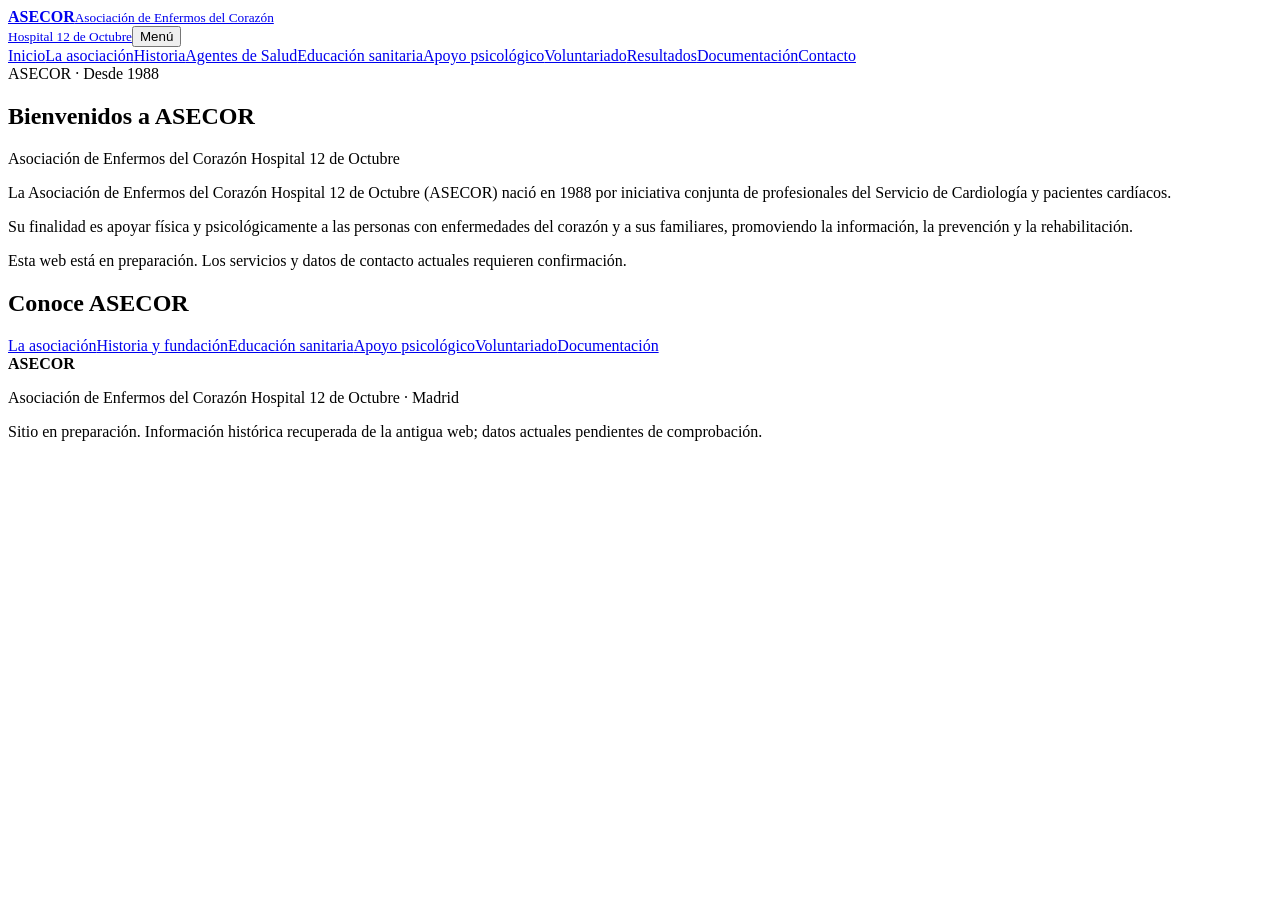
==== index.html @ 65eb4fa9 "Añadir página ASECOR: index.html" ====
<!doctype html>
<html lang="es"><head><meta charset="utf-8"><meta name="viewport" content="width=device-width,initial-scale=1"><meta name="description" content="ASECOR: Inicio. Asociación de Enfermos del Corazón Hospital 12 de Octubre."><title>Inicio | ASECOR</title><link rel="stylesheet" href="styles.css"></head>
<body><header class="site-header"><div class="container top"><a class="identity" href="index.html"><span class="logo-box"><img src="assets/logo-mingote.png" alt="Logotipo original de ASECOR, atribuido a Mingote" onerror="this.style.display='none'"></span><span><strong>ASECOR</strong><small>Asociación de Enfermos del Corazón<br>Hospital 12 de Octubre</small></span></a><button id="menu-button" class="menu-button" aria-controls="nav" aria-expanded="false">Menú</button></div><nav id="nav" class="nav container" aria-label="Navegación principal"><a aria-current="page" href="index.html">Inicio</a><a  href="asociacion.html">La asociación</a><a  href="historia.html">Historia</a><a  href="agentes-de-salud.html">Agentes de Salud</a><a  href="educacion-sanitaria.html">Educación sanitaria</a><a  href="apoyo-psicologico.html">Apoyo psicológico</a><a  href="voluntariado.html">Voluntariado</a><a  href="resultados.html">Resultados</a><a  href="documentacion.html">Documentación</a><a  href="contacto.html">Contacto</a></nav></header>
<main><section class="hero"><div class="container"><span class="eyebrow">ASECOR · Desde 1988</span><h1>Bienvenidos a ASECOR</h1><p class="hero-sub">Asociación de Enfermos del Corazón Hospital 12 de Octubre</p></div></section><article class="container content" data-page="index"><p>La Asociación de Enfermos del Corazón Hospital 12 de Octubre (ASECOR) nació en 1988 por iniciativa conjunta de profesionales del Servicio de Cardiología y pacientes cardíacos.</p><p>Su finalidad es apoyar física y psicológicamente a las personas con enfermedades del corazón y a sus familiares, promoviendo la información, la prevención y la rehabilitación.</p><div class="notice">Esta web está en preparación. Los servicios y datos de contacto actuales requieren confirmación.</div><h2>Conoce ASECOR</h2><div class="cards"><a href="asociacion.html">La asociación</a><a href="historia.html">Historia y fundación</a><a href="educacion-sanitaria.html">Educación sanitaria</a><a href="apoyo-psicologico.html">Apoyo psicológico</a><a href="voluntariado.html">Voluntariado</a><a href="documentacion.html">Documentación</a></div></article></main><footer><div class="container"><strong>ASECOR</strong><p>Asociación de Enfermos del Corazón Hospital 12 de Octubre · Madrid</p><p class="fine">Sitio en preparación. Información histórica recuperada de la antigua web; datos actuales pendientes de comprobación.</p></div></footer><script src="site.js" defer></script></body></html>
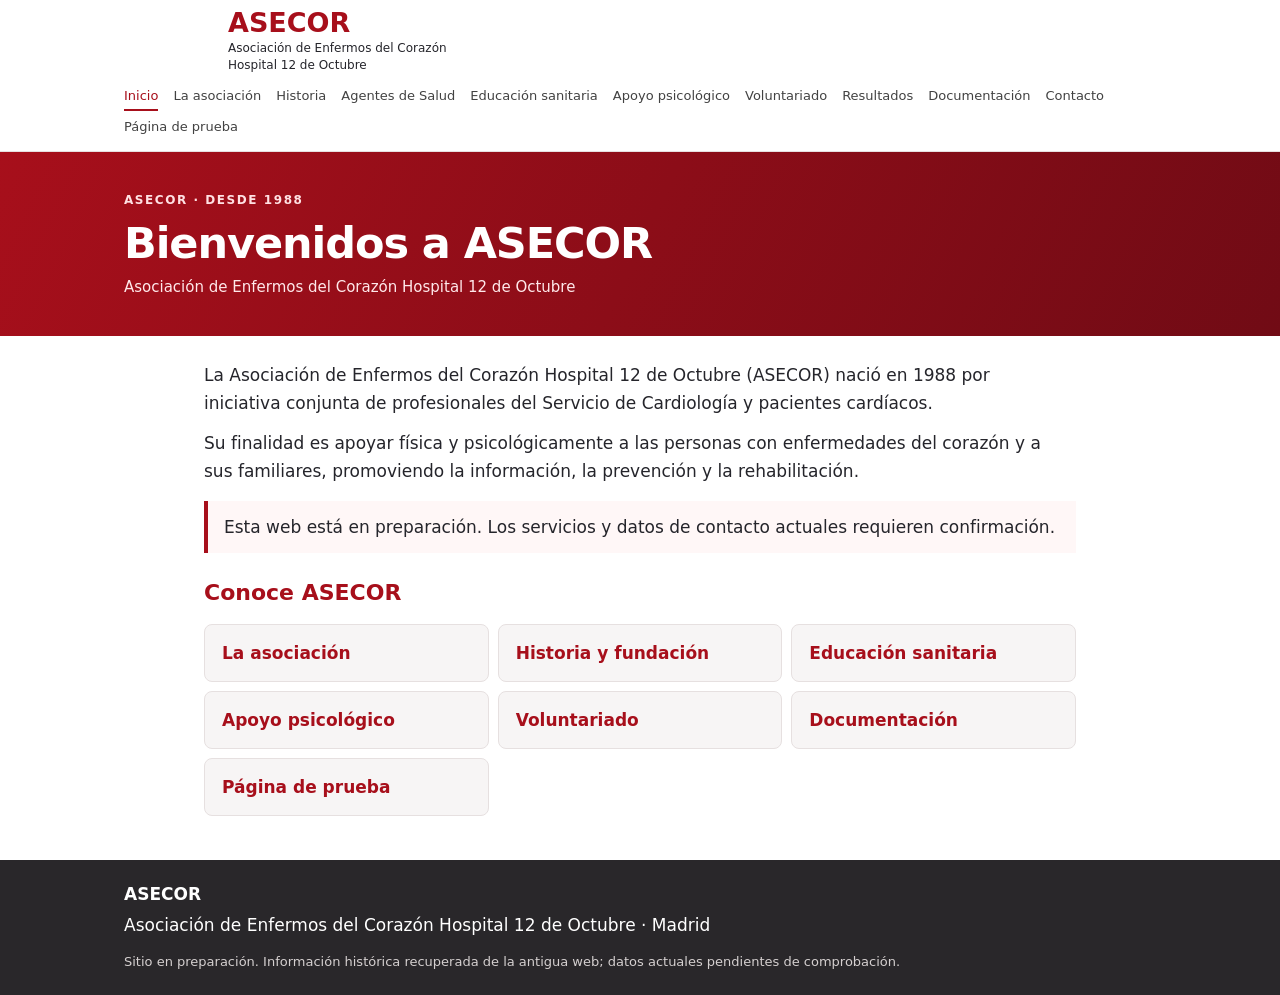
==== commit cb236ab6: "Habilitar imágenes intercaladas en index" ====
--- a/index.html
+++ b/index.html
@@ -1,4 +1,4 @@
 <!doctype html>
 <html lang="es"><head><meta charset="utf-8"><meta name="viewport" content="width=device-width,initial-scale=1"><meta name="description" content="ASECOR: Inicio. Asociación de Enfermos del Corazón Hospital 12 de Octubre."><title>Inicio | ASECOR</title><link rel="stylesheet" href="styles.css"></head>
 <body><header class="site-header"><div class="container top"><a class="identity" href="index.html"><span class="logo-box"><img src="assets/logo-mingote.png" alt="Logotipo original de ASECOR, atribuido a Mingote" onerror="this.style.display='none'"></span><span><strong>ASECOR</strong><small>Asociación de Enfermos del Corazón<br>Hospital 12 de Octubre</small></span></a><button id="menu-button" class="menu-button" aria-controls="nav" aria-expanded="false">Menú</button></div><nav id="nav" class="nav container" aria-label="Navegación principal"><a aria-current="page" href="index.html">Inicio</a><a  href="asociacion.html">La asociación</a><a  href="historia.html">Historia</a><a  href="agentes-de-salud.html">Agentes de Salud</a><a  href="educacion-sanitaria.html">Educación sanitaria</a><a  href="apoyo-psicologico.html">Apoyo psicológico</a><a  href="voluntariado.html">Voluntariado</a><a  href="resultados.html">Resultados</a><a  href="documentacion.html">Documentación</a><a  href="contacto.html">Contacto</a></nav></header>
-<main><section class="hero"><div class="container"><span class="eyebrow">ASECOR · Desde 1988</span><h1>Bienvenidos a ASECOR</h1><p class="hero-sub">Asociación de Enfermos del Corazón Hospital 12 de Octubre</p></div></section><article class="container content" data-page="index"><p>La Asociación de Enfermos del Corazón Hospital 12 de Octubre (ASECOR) nació en 1988 por iniciativa conjunta de profesionales del Servicio de Cardiología y pacientes cardíacos.</p><p>Su finalidad es apoyar física y psicológicamente a las personas con enfermedades del corazón y a sus familiares, promoviendo la información, la prevención y la rehabilitación.</p><div class="notice">Esta web está en preparación. Los servicios y datos de contacto actuales requieren confirmación.</div><h2>Conoce ASECOR</h2><div class="cards"><a href="asociacion.html">La asociación</a><a href="historia.html">Historia y fundación</a><a href="educacion-sanitaria.html">Educación sanitaria</a><a href="apoyo-psicologico.html">Apoyo psicológico</a><a href="voluntariado.html">Voluntariado</a><a href="documentacion.html">Documentación</a></div></article></main><footer><div class="container"><strong>ASECOR</strong><p>Asociación de Enfermos del Corazón Hospital 12 de Octubre · Madrid</p><p class="fine">Sitio en preparación. Información histórica recuperada de la antigua web; datos actuales pendientes de comprobación.</p></div></footer><script src="site.js" defer></script></body></html>+<main><section class="hero"><div class="container"><span class="eyebrow">ASECOR · Desde 1988</span><h1>Bienvenidos a ASECOR</h1><p class="hero-sub">Asociación de Enfermos del Corazón Hospital 12 de Octubre</p></div></section><article class="container content" data-page="index"><p>La Asociación de Enfermos del Corazón Hospital 12 de Octubre (ASECOR) nació en 1988 por iniciativa conjunta de profesionales del Servicio de Cardiología y pacientes cardíacos.</p><p>Su finalidad es apoyar física y psicológicamente a las personas con enfermedades del corazón y a sus familiares, promoviendo la información, la prevención y la rehabilitación.</p><div class="notice">Esta web está en preparación. Los servicios y datos de contacto actuales requieren confirmación.</div><h2>Conoce ASECOR</h2><div class="cards"><a href="asociacion.html">La asociación</a><a href="historia.html">Historia y fundación</a><a href="educacion-sanitaria.html">Educación sanitaria</a><a href="apoyo-psicologico.html">Apoyo psicológico</a><a href="voluntariado.html">Voluntariado</a><a href="documentacion.html">Documentación</a></div></article></main><footer><div class="container"><strong>ASECOR</strong><p>Asociación de Enfermos del Corazón Hospital 12 de Octubre · Madrid</p><p class="fine">Sitio en preparación. Información histórica recuperada de la antigua web; datos actuales pendientes de comprobación.</p></div></footer><script src="cms-media.js" defer></script><script src="site.js" defer></script></body></html>
--- a/styles.css
+++ b/styles.css
@@ -0,0 +1,31 @@
+:root{--red:#a70f1b;--dark:#25252b;--soft:#f7f5f5;--line:#e6e0e0}*{box-sizing:border-box}html{scroll-behavior:smooth}body{margin:0;font:17px/1.65 system-ui,-apple-system,Segoe UI,sans-serif;color:var(--dark);background:white}a{color:var(--red)}.container{max-width:1080px;margin:auto;padding:0 24px}.site-header{background:white;border-bottom:1px solid var(--line)}.top{display:flex;align-items:center;justify-content:space-between;min-height:116px}.identity{display:flex;align-items:center;gap:18px;text-decoration:none;color:var(--dark)}.logo-box{width:108px;min-height:80px;display:grid;place-items:center}.logo-box img{max-width:100%;max-height:95px;object-fit:contain}.identity strong{display:block;color:var(--red);font-size:32px;line-height:1.1}.identity small{display:block;font-size:13px;line-height:1.4;margin-top:5px}.nav{display:flex;flex-wrap:wrap;gap:4px 18px;padding-bottom:14px}.nav a{text-decoration:none;color:#424242;font-size:14px;padding:5px 0;border-bottom:2px solid transparent}.nav a:hover,.nav a[aria-current]{color:var(--red);border-color:var(--red)}.menu-button{display:none;background:var(--red);border:0;color:white;padding:9px 15px;border-radius:5px}.hero{background:linear-gradient(115deg,#a70f1b,#710b15);color:white;padding:58px 0 62px}.hero h1{max-width:830px;font-size:clamp(31px,4.5vw,52px);line-height:1.15;letter-spacing:-.025em;margin:12px 0 14px}.eyebrow{text-transform:uppercase;letter-spacing:.13em;font-weight:700;font-size:12px;color:#ffe1e3}.hero-sub{font-size:17px;color:#ffe8ea}.content{padding-top:46px;padding-bottom:78px;max-width:920px}.content h2{color:var(--red);font-size:25px;margin:36px 0 12px}.content p,.content li{max-width:78ch}.content ul{padding-left:24px}.notice{background:#fff7f7;border-left:4px solid var(--red);padding:18px 22px;margin:28px 0}.cards{display:grid;grid-template-columns:repeat(3,1fr);gap:15px;margin-top:20px}.cards a{background:var(--soft);padding:23px;border:1px solid var(--line);border-radius:12px;text-decoration:none;font-weight:700}.cards a:hover{border-color:var(--red);background:#fff1f2}footer{background:#29272a;color:white;padding:32px 0}footer p{margin:3px 0}footer .fine{font-size:13px;color:#d5d0d0;margin-top:12px}@media(max-width:760px){.top{min-height:92px}.identity strong{font-size:25px}.logo-box{width:70px;min-height:60px}.logo-box img{max-height:70px}.menu-button{display:block}.nav{display:none;flex-direction:column;padding:10px 24px 18px}.nav.open{display:flex}.nav a{padding:7px 0}.hero{padding:40px 0}.cards{grid-template-columns:1fr}.content{padding-top:25px}}
+/* Diseño compacto: menos espacio entre cabecera, secciones y tarjetas */
+.top{min-height:82px}
+.logo-box{width:86px;min-height:64px}
+.logo-box img{max-height:72px}
+.identity strong{font-size:27px}
+.identity small{font-size:12px;margin-top:2px}
+.nav{gap:2px 15px;padding-bottom:8px}
+.nav a{font-size:13px;padding:3px 0}
+.hero{padding:32px 0 36px}
+.hero h1{font-size:clamp(28px,3.7vw,43px);margin:7px 0 7px}
+.hero-sub{margin:0;font-size:15px}
+.content{padding-top:25px;padding-bottom:44px}
+.content h2{font-size:22px;margin:22px 0 8px}
+.content p{margin:0 0 12px}
+.content ul{margin:7px 0 15px}
+.notice{padding:12px 16px;margin:16px 0}
+.cards{gap:9px;margin-top:12px}
+.cards a{padding:14px 17px;border-radius:8px}
+footer{padding:20px 0}
+@media(max-width:760px){
+.top{min-height:75px}
+.logo-box{width:64px;min-height:54px}
+.logo-box img{max-height:59px}
+.identity strong{font-size:23px}
+.hero{padding:27px 0 30px}
+.content{padding-top:20px;padding-bottom:35px}
+.cards{gap:8px}
+}
+
+.cms-feature-image{display:block;max-width:min(100%,680px);width:auto;height:auto;max-height:500px;object-fit:contain;margin:0 auto 20px}.asecor-figure{margin:18px auto 24px;max-width:100%;clear:both}.asecor-figure img{display:block;width:100%;height:auto;object-fit:contain;border-radius:6px}.asecor-figure figcaption{font-size:13px;color:#666;text-align:center;margin-top:6px}.asecor-figure.size-small{width:min(100%,280px)}.asecor-figure.size-medium{width:min(100%,520px)}.asecor-figure.size-large{width:100%}.asecor-figure.align-left{margin-left:0;margin-right:auto}.asecor-figure.align-right{margin-left:auto;margin-right:0}.asecor-figure.align-center{margin-left:auto;margin-right:auto}
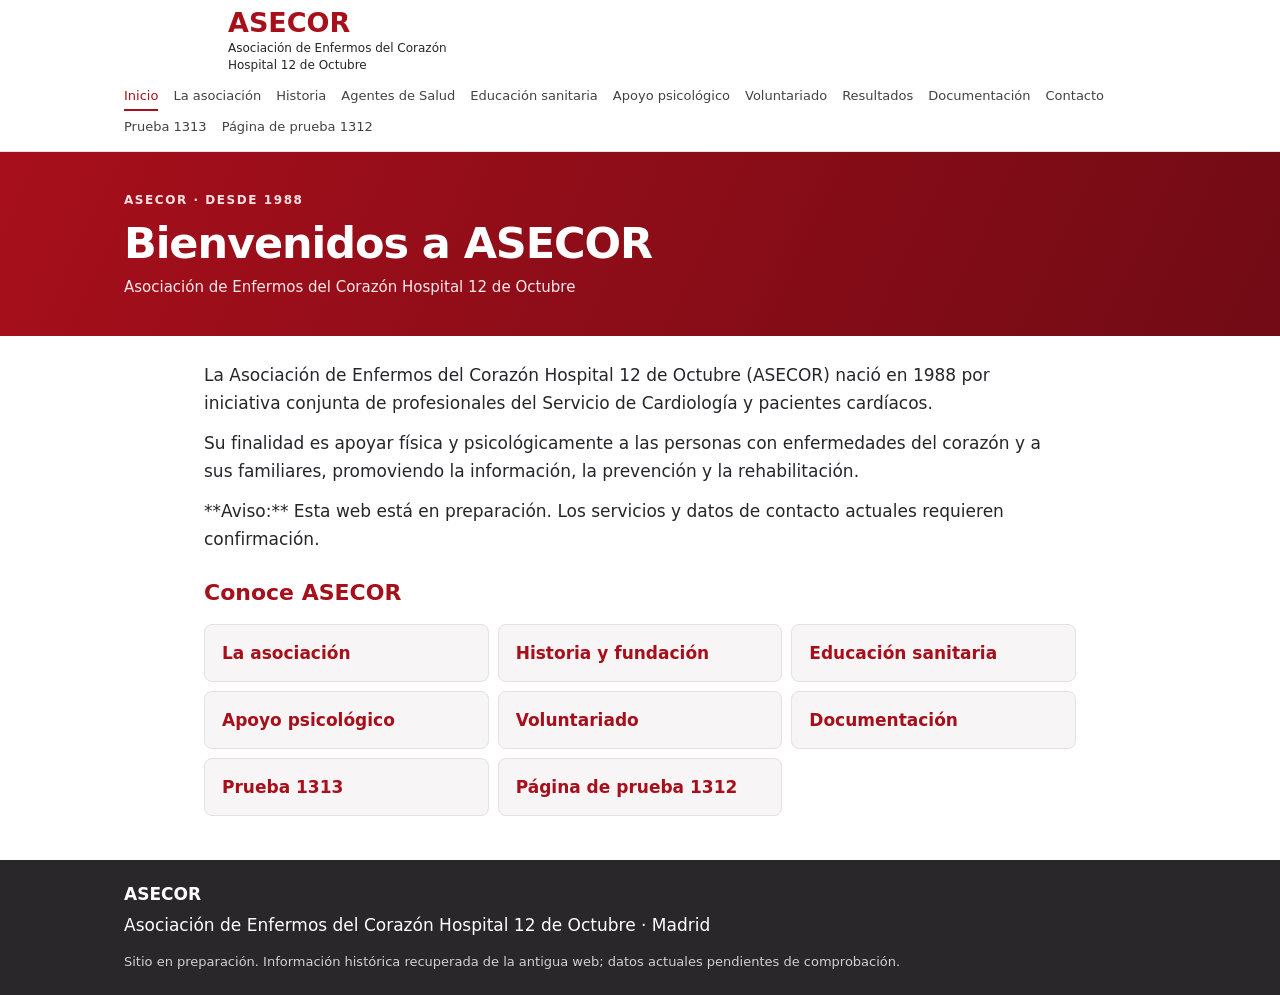
==== commit a41e58fc: "Corregir actualización de páginas adicionales y caché del menú" ====
--- a/index.html
+++ b/index.html
@@ -1,4 +1,4 @@
 <!doctype html>
 <html lang="es"><head><meta charset="utf-8"><meta name="viewport" content="width=device-width,initial-scale=1"><meta name="description" content="ASECOR: Inicio. Asociación de Enfermos del Corazón Hospital 12 de Octubre."><title>Inicio | ASECOR</title><link rel="stylesheet" href="styles.css"></head>
 <body><header class="site-header"><div class="container top"><a class="identity" href="index.html"><span class="logo-box"><img src="assets/logo-mingote.png" alt="Logotipo original de ASECOR, atribuido a Mingote" onerror="this.style.display='none'"></span><span><strong>ASECOR</strong><small>Asociación de Enfermos del Corazón<br>Hospital 12 de Octubre</small></span></a><button id="menu-button" class="menu-button" aria-controls="nav" aria-expanded="false">Menú</button></div><nav id="nav" class="nav container" aria-label="Navegación principal"><a aria-current="page" href="index.html">Inicio</a><a  href="asociacion.html">La asociación</a><a  href="historia.html">Historia</a><a  href="agentes-de-salud.html">Agentes de Salud</a><a  href="educacion-sanitaria.html">Educación sanitaria</a><a  href="apoyo-psicologico.html">Apoyo psicológico</a><a  href="voluntariado.html">Voluntariado</a><a  href="resultados.html">Resultados</a><a  href="documentacion.html">Documentación</a><a  href="contacto.html">Contacto</a></nav></header>
-<main><section class="hero"><div class="container"><span class="eyebrow">ASECOR · Desde 1988</span><h1>Bienvenidos a ASECOR</h1><p class="hero-sub">Asociación de Enfermos del Corazón Hospital 12 de Octubre</p></div></section><article class="container content" data-page="index"><p>La Asociación de Enfermos del Corazón Hospital 12 de Octubre (ASECOR) nació en 1988 por iniciativa conjunta de profesionales del Servicio de Cardiología y pacientes cardíacos.</p><p>Su finalidad es apoyar física y psicológicamente a las personas con enfermedades del corazón y a sus familiares, promoviendo la información, la prevención y la rehabilitación.</p><div class="notice">Esta web está en preparación. Los servicios y datos de contacto actuales requieren confirmación.</div><h2>Conoce ASECOR</h2><div class="cards"><a href="asociacion.html">La asociación</a><a href="historia.html">Historia y fundación</a><a href="educacion-sanitaria.html">Educación sanitaria</a><a href="apoyo-psicologico.html">Apoyo psicológico</a><a href="voluntariado.html">Voluntariado</a><a href="documentacion.html">Documentación</a></div></article></main><footer><div class="container"><strong>ASECOR</strong><p>Asociación de Enfermos del Corazón Hospital 12 de Octubre · Madrid</p><p class="fine">Sitio en preparación. Información histórica recuperada de la antigua web; datos actuales pendientes de comprobación.</p></div></footer><script src="cms-media.js" defer></script><script src="site.js" defer></script></body></html>+<main><section class="hero"><div class="container"><span class="eyebrow">ASECOR · Desde 1988</span><h1>Bienvenidos a ASECOR</h1><p class="hero-sub">Asociación de Enfermos del Corazón Hospital 12 de Octubre</p></div></section><article class="container content" data-page="index"><p>La Asociación de Enfermos del Corazón Hospital 12 de Octubre (ASECOR) nació en 1988 por iniciativa conjunta de profesionales del Servicio de Cardiología y pacientes cardíacos.</p><p>Su finalidad es apoyar física y psicológicamente a las personas con enfermedades del corazón y a sus familiares, promoviendo la información, la prevención y la rehabilitación.</p><div class="notice">Esta web está en preparación. Los servicios y datos de contacto actuales requieren confirmación.</div><h2>Conoce ASECOR</h2><div class="cards"><a href="asociacion.html">La asociación</a><a href="historia.html">Historia y fundación</a><a href="educacion-sanitaria.html">Educación sanitaria</a><a href="apoyo-psicologico.html">Apoyo psicológico</a><a href="voluntariado.html">Voluntariado</a><a href="documentacion.html">Documentación</a></div></article></main><footer><div class="container"><strong>ASECOR</strong><p>Asociación de Enfermos del Corazón Hospital 12 de Octubre · Madrid</p><p class="fine">Sitio en preparación. Información histórica recuperada de la antigua web; datos actuales pendientes de comprobación.</p></div></footer><script src="cms-media.js" defer></script><script src="site.js?v=20261123-2" defer></script></body></html>
